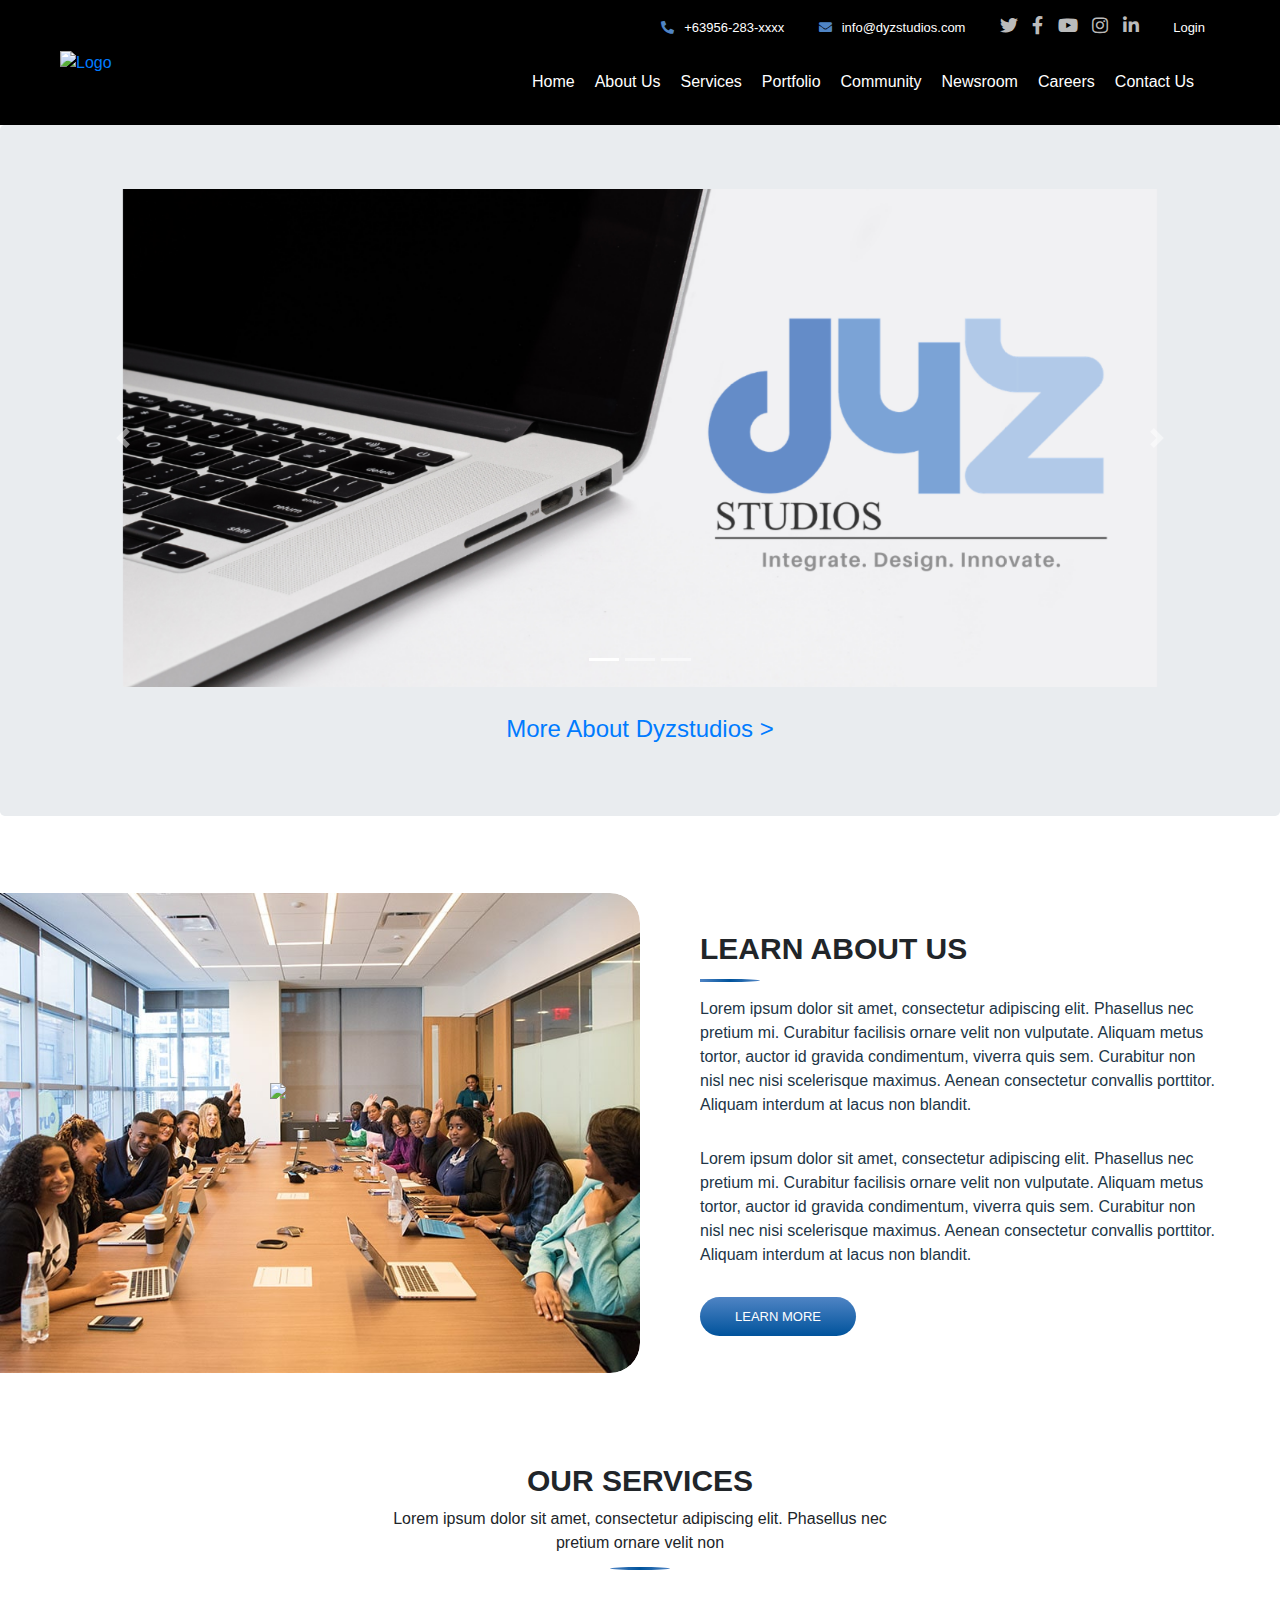
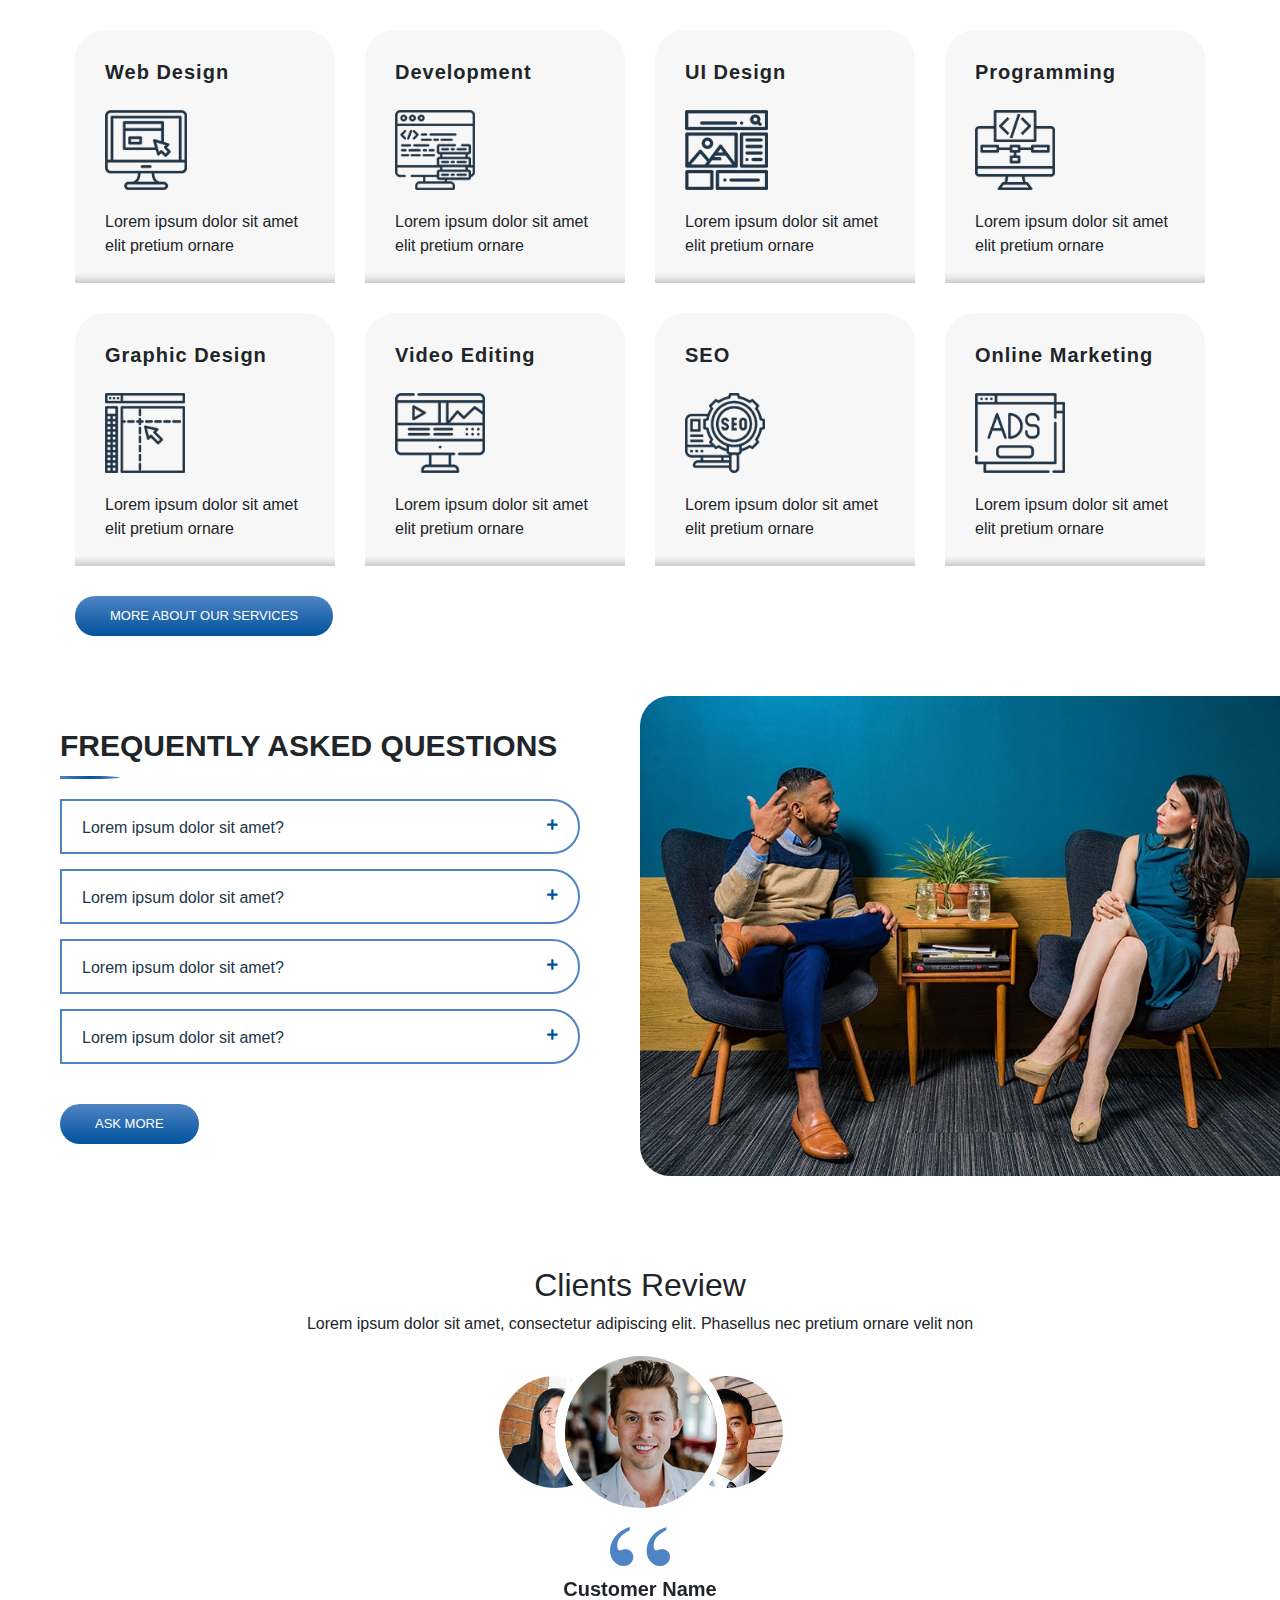
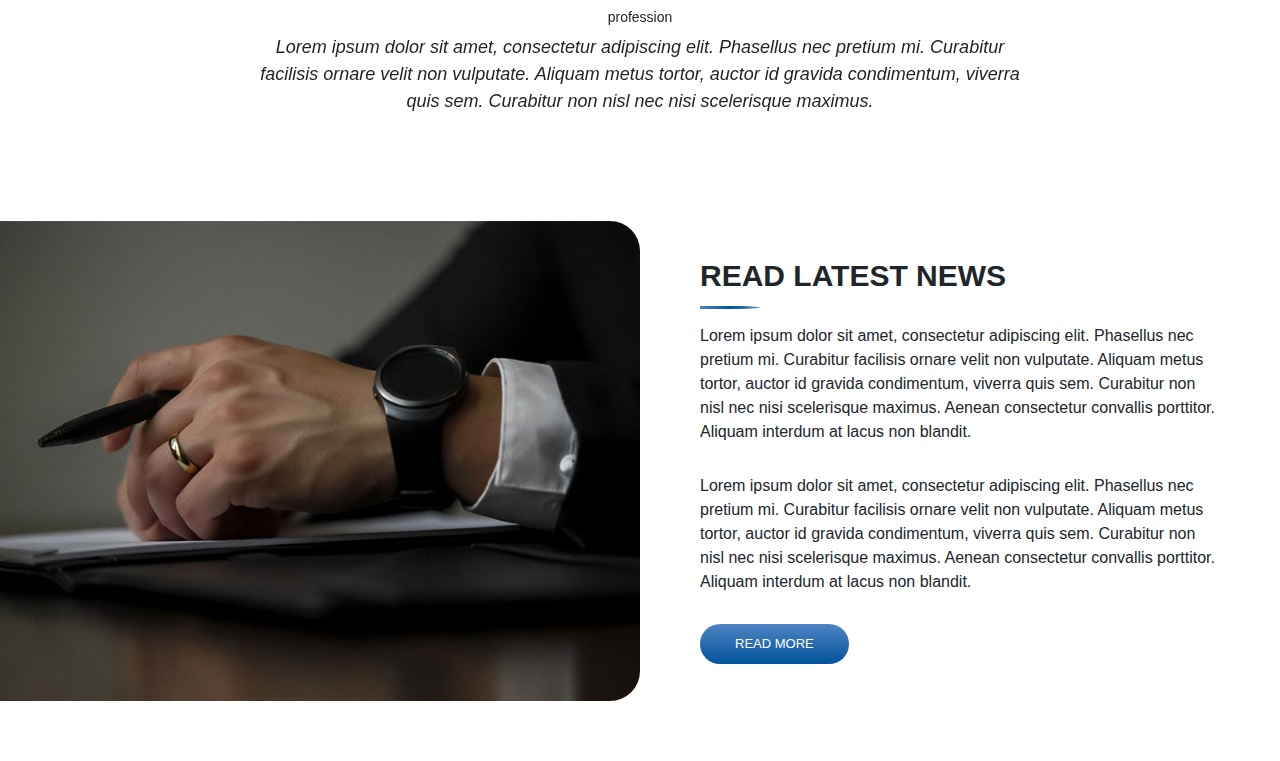
==== index.html @ a261793d "Updated" ====
<!DOCTYPE html>
<html>
<head>
	<title>Dyzstudios PH</title>
	<meta name="viewport" content="width=device-width, initial-scale=1">
	<meta charset="utf-8">

	<!--CSS Libraries-->
	<link rel="stylesheet" href="https://maxcdn.bootstrapcdn.com/bootstrap/4.5.2/css/bootstrap.min.css">
	<link href="https://stackpath.bootstrapcdn.com/bootstrap/4.4.1/css/bootstrap.min.css" rel="stylesheet">
    <link href="https://cdnjs.cloudflare.com/ajax/libs/font-awesome/5.10.0/css/all.min.css" rel="stylesheet">
	<link rel="icon" href="Logo/logo.PNG"> <!--Website icon-->
	<link href="lib/slick/slick.css" rel="stylesheet">
    <link href="libs/slick/slick-theme.css" rel="stylesheet">
    <link href="lib/lightbox/css/lightbox.min.css" rel="stylesheet">

	<!--Template sheet-->
	<link rel="stylesheet" href="styles.css">
	
</head>

<body>

<!-- Header Start -->
<div class="header">
	<div class="container-fluid">
		<div class="row align-items-center">
			<div class="col-lg-2">
				<div class="brand">
					<a href="index.html">
						<img src="Logo/logo.png" alt="Logo">
					</a>
				</div>
			</div>
			<div class="col-lg-10">
				<div class="topbar">
					<div class="topbar-col">
						<a href="tel:+63956-283-xxxx"><i class="fa fa-phone-alt"></i>+63956-283-xxxx</a>
					</div>
					<div class="topbar-col">
						<a href="mailto:info@dyzstudios.com"><i class="fa fa-envelope"></i>info@dyzstudios.com</a>
					</div>
					<div class="topbar-col">
						<div class="topbar-social">
							<a href=""><i class="fab fa-twitter"></i></a>
							<a href="https://www.facebook.com/dyzstudiosph"><i class="fab fa-facebook-f"></i></a>
							<a href=""><i class="fab fa-youtube"></i></a>
							<a href=""><i class="fab fa-instagram"></i></a>
							<a href=""><i class="fab fa-linkedin-in"></i></a>
						</div>
					</div>
					<div class="topbar-col">
						<a href="Signin.html">Login</a>
					</div>
				</div>
				<div class="navbar navbar-expand-lg bg-light navbar-light">
					<a href="#" class="navbar-brand">MENU</a>
					<button type="button" class="navbar-toggler" data-toggle="collapse" data-target="#navbarCollapse">
						<span class="navbar-toggler-icon"></span>
					</button>

					<div class="collapse navbar-collapse justify-content-between" id="navbarCollapse">
						<div class="navbar-nav ml-auto">
							<a href="index.html" class="nav-item nav-link">Home</a>
							<a href="About.html" class="nav-item nav-link">About Us</a>
							<a href="Services.html" class="nav-item nav-link">Services</a>
							<a href="Portfolio.html" class="nav-item nav-link">Portfolio</a>
							<a href="Community.html" class="nav-item nav-link">Community</a>
							<a href="Newsroom.html" class="nav-item nav-link">Newsroom</a>
							<a href="Careers.html" class="nav-item nav-link">Careers</a>

							<a href="Contact.html" class="nav-item nav-link">Contact Us</a>
						</div>
					</div>
				</div>
			</div>
		</div>
	</div>
</div>
<!-- Header End -->

<!--content-->
<div class="jumbotron text-center" >
	<div id="demo" class="carousel slide" data-ride="carousel">
		<!-- Indicators -->
		<ul class="carousel-indicators">
		  <li data-target="#demo" data-slide-to="0" class="active"></li>
		  <li data-target="#demo" data-slide-to="1"></li>
		  <li data-target="#demo" data-slide-to="2"></li>
		</ul>
		
		<!-- The slideshow -->
		<div class="carousel-inner">
		  <div class="carousel-item active">
			<img src="Images/Dyzstudios.png" alt="Integrate">
		  </div>
		  <div class="carousel-item">
			<img src="Images/Dyzstudios (1).png" alt="Design">
		  </div>
		  <div class="carousel-item">
			<img src="Images/Dyzstudios (2).png" alt="Innovate">
		  </div>
		</div>
		
		<!-- Left and right controls -->
		<a class="carousel-control-prev" href="#demo" data-slide="prev">
		  <span class="carousel-control-prev-icon"></span>
		</a>
		<a class="carousel-control-next" href="#demo" data-slide="next">
		  <span class="carousel-control-next-icon"></span>
		</a>
	</div>
  <h4><br><a href="About.html">More About Dyzstudios ></a></h4> 
</div>

<!-- About Start -->
<div class="about">	
	<div class="container-fluid">
		<div class="row align-items-center">
			<div class="col-md-6">
				<div id="video-section">
					<div class="youtube-player" data-id="AuVHftBiDVw"></div>
					
					<script>
						document.addEventListener("DOMContentLoaded",
							function() {
								var div, n,
									v = document.getElementsByClassName("youtube-player");
								for (n = 0; n < v.length; n++) {
									div = document.createElement("div");
									div.setAttribute("data-id", v[n].dataset.id);
									div.innerHTML = labnolThumb(v[n].dataset.id);
									div.onclick = labnolIframe;
									v[n].appendChild(div);
								}
							});

						function labnolThumb(id) {
							var thumb = '<img src="Images/poster.jpg">',
								play = '<div class="play"><img src="images/play.png"></div>';
							return thumb.replace("ID", id) + play;
						}

						function labnolIframe() {
							var iframe = document.createElement("iframe");
							var embed = "https://www.youtube.com/embed/ID?autoplay=1";
							iframe.setAttribute("src", embed.replace("ID", this.dataset.id));
							iframe.setAttribute("frameborder", "0");
							iframe.setAttribute("allowfullscreen", "1");
							this.parentNode.replaceChild(iframe, this);
						}
					</script>
				</div>
			</div>
			<div class="col-md-6">
				<h2 class="section-title">Learn About Us</h2>
				<p>
					Lorem ipsum dolor sit amet, consectetur adipiscing elit. Phasellus nec pretium mi. Curabitur facilisis ornare velit non vulputate. Aliquam metus tortor, auctor id gravida condimentum, viverra quis sem. Curabitur non nisl nec nisi scelerisque maximus. Aenean consectetur convallis porttitor. Aliquam interdum at lacus non blandit.
				</p>
				<p>
					Lorem ipsum dolor sit amet, consectetur adipiscing elit. Phasellus nec pretium mi. Curabitur facilisis ornare velit non vulputate. Aliquam metus tortor, auctor id gravida condimentum, viverra quis sem. Curabitur non nisl nec nisi scelerisque maximus. Aenean consectetur convallis porttitor. Aliquam interdum at lacus non blandit.
				</p>
				<a class="btn" href="About.html">Learn More</a>
			</div>
		</div>
	</div>
</div>
<!-- About End -->

<!-- Service Start -->
<div class="service">
	<div class="container-fluid">
		<div class="section-header">
			<h2>Our Services</h2>
			<p>Lorem ipsum dolor sit amet, consectetur adipiscing elit. Phasellus nec pretium ornare velit non</p>
		</div>
		<div class="row">
			<div class="col-lg-3 col-md-6">
				<div class="service-item">
					<h3>Web Design</h3>
					<img src="Images/icon-service-1.png" alt="Service">
					<p>Lorem ipsum dolor sit amet elit pretium ornare</p>
				</div>
			</div>
			<div class="col-lg-3 col-md-6">
				<div class="service-item">
					<h3>Development</h3>
					<img src="Images/icon-service-2.png" alt="Service">
					<p>Lorem ipsum dolor sit amet elit pretium ornare</p>
				</div>
			</div>
			<div class="col-lg-3 col-md-6">
				<div class="service-item">
					<h3>UI Design</h3>
					<img src="Images/icon-service-3.png" alt="Service">
					<p>Lorem ipsum dolor sit amet elit pretium ornare</p>
				</div>
			</div>
			<div class="col-lg-3 col-md-6">
				<div class="service-item">
					<h3>Programming</h3>
					<img src="Images/icon-service-4.png" alt="Service">
					<p>Lorem ipsum dolor sit amet elit pretium ornare</p>
				</div>
			</div>
			<div class="col-lg-3 col-md-6">
				<div class="service-item">
					<h3>Graphic Design</h3>
					<img src="Images/icon-service-5.png" alt="Service">
					<p>Lorem ipsum dolor sit amet elit pretium ornare</p>
				</div>
			</div>
			<div class="col-lg-3 col-md-6">
				<div class="service-item">
					<h3>Video Editing</h3>
					<img src="Images/icon-service-6.png" alt="Service">
					<p>Lorem ipsum dolor sit amet elit pretium ornare</p>
				</div>
			</div>
			<div class="col-lg-3 col-md-6">
				<div class="service-item">
					<h3>SEO</h3>
					<img src="Images/icon-service-7.png" alt="Service">
					<p>Lorem ipsum dolor sit amet elit pretium ornare</p>
				</div>
			</div>
			<div class="col-lg-3 col-md-6">
				<div class="service-item">
					<h3>Online Marketing</h3>
					<img src="Images/icon-service-8.png" alt="Service">
					<p>Lorem ipsum dolor sit amet elit pretium ornare</p>
				</div>
			</div>

			</div>
				<a class="btn" href="Services.html">More about our services</a>
			</div>
		</div>
	</div>
</div>
<!-- Service End -->


<!-- FAQs Start -->
<div class="faqs">
	<div class="container-fluid">
		<div class="row align-items-center">
			<div class="col-md-6">
				<h2 class="section-title">Frequently Asked Questions</h2>
				<div id="accordion">
					<div class="card">
						<div class="card-header">
							<a class="card-link collapsed" data-toggle="collapse" href="#collapseOne" aria-expanded="false">
								Lorem ipsum dolor sit amet?
							</a>
						</div>
						<div id="collapseOne" class="collapse" data-parent="#accordion">
							<div class="card-body">
								Lorem ipsum dolor sit amet, consectetur adipiscing elit. Phasellus nec pretium mi. Curabitur facilisis ornare velit non.
							</div>
						</div>
					</div>
					<div class="card">
						<div class="card-header">
							<a class="card-link" data-toggle="collapse" href="#collapseTwo">
								Lorem ipsum dolor sit amet?
							</a>
						</div>
						<div id="collapseTwo" class="collapse" data-parent="#accordion">
							<div class="card-body">
								Lorem ipsum dolor sit amet, consectetur adipiscing elit. Phasellus nec pretium mi. Curabitur facilisis ornare velit non.
							</div>
						</div>
					</div>
					<div class="card">
						<div class="card-header">
							<a class="card-link" data-toggle="collapse" href="#collapseThree">
								Lorem ipsum dolor sit amet?
							</a>
						</div>
						<div id="collapseThree" class="collapse" data-parent="#accordion">
							<div class="card-body">
								Lorem ipsum dolor sit amet, consectetur adipiscing elit. Phasellus nec pretium mi. Curabitur facilisis ornare velit non.
							</div>
						</div>
					</div>
					<div class="card">
						<div class="card-header">
							<a class="card-link" data-toggle="collapse" href="#collapseFour">
								Lorem ipsum dolor sit amet?
							</a>
						</div>
						<div id="collapseFour" class="collapse" data-parent="#accordion">
							<div class="card-body">
								Lorem ipsum dolor sit amet, consectetur adipiscing elit. Phasellus nec pretium mi. Curabitur facilisis ornare velit non.
							</div>
						</div>
					</div> 
				</div>
				<a class="btn" href="Contact.html">Ask more</a>
			</div>
			<div class="col-md-6">
				<img src="Images/faqs.jpg" alt="Image">
			</div>
		</div>
	</div>
</div>
<!-- FAQs End -->

<!-- Testimonial Start -->
<div class="testimonial">
	<div class="containe
		<div class="section-header">
			<h2>Clients Review</h2>
			<p>Lorem ipsum dolor sit amet, consectetur adipiscing elit. Phasellus nec pretium ornare velit non</p>
		</div>
		<div class="row">
			<div class="col-12">
				<div class="testimonial-slider-nav">
					<div class="slider-nav"><img src="Images/testimonial-1.jpg" alt="Testimonial"></div>
					<div class="slider-nav"><img src="Images/testimonial-2.jpg" alt="Testimonial"></div>
					<div class="slider-nav"><img src="Images/testimonial-3.jpg" alt="Testimonial"></div>
					<div class="slider-nav"><img src="Images/testimonial-4.jpg" alt="Testimonial"></div>
					<div class="slider-nav"><img src="Images/testimonial-1.jpg" alt="Testimonial"></div>
					<div class="slider-nav"><img src="Images/testimonial-2.jpg" alt="Testimonial"></div>
					<div class="slider-nav"><img src="Images/testimonial-3.jpg" alt="Testimonial"></div>
					<div class="slider-nav"><img src="Images/testimonial-4.jpg" alt="Testimonial"></div>
				</div>
			</div>
		</div>
		<div class="row">
			<div class="col-12">
				<div class="testimonial-slider">
					<div class="slider-item">
						<h3>Customer Name</h3>
						<h4>profession</h4>
						<p>Lorem ipsum dolor sit amet, consectetur adipiscing elit. Phasellus nec pretium mi. Curabitur facilisis ornare velit non vulputate. Aliquam metus tortor, auctor id gravida condimentum, viverra quis sem. Curabitur non nisl nec nisi scelerisque maximus.</p>
					</div>
					<div class="slider-item">
						<h3>Customer Name</h3>
						<h4>profession</h4>
						<p>Lorem ipsum dolor sit amet, consectetur adipiscing elit. Phasellus nec pretium mi. Curabitur facilisis ornare velit non vulputate. Aliquam metus tortor, auctor id gravida condimentum, viverra quis sem. Curabitur non nisl nec nisi scelerisque maximus.</p>
					</div>
					<div class="slider-item">
						<h3>Customer Name</h3>
						<h4>profession</h4>
						<p>Lorem ipsum dolor sit amet, consectetur adipiscing elit. Phasellus nec pretium mi. Curabitur facilisis ornare velit non vulputate. Aliquam metus tortor, auctor id gravida condimentum, viverra quis sem. Curabitur non nisl nec nisi scelerisque maximus.</p>
					</div>
					<div class="slider-item">
						<h3>Customer Name</h3>
						<h4>profession</h4>
						<p>Lorem ipsum dolor sit amet, consectetur adipiscing elit. Phasellus nec pretium mi. Curabitur facilisis ornare velit non vulputate. Aliquam metus tortor, auctor id gravida condimentum, viverra quis sem. Curabitur non nisl nec nisi scelerisque maximus.</p>
					</div>
					<div class="slider-item">
						<h3>Customer Name</h3>
						<h4>profession</h4>
						<p>Lorem ipsum dolor sit amet, consectetur adipiscing elit. Phasellus nec pretium mi. Curabitur facilisis ornare velit non vulputate. Aliquam metus tortor, auctor id gravida condimentum, viverra quis sem. Curabitur non nisl nec nisi scelerisque maximus.</p>
					</div>
					<div class="slider-item">
						<h3>Customer Name</h3>
						<h4>profession</h4>
						<p>Lorem ipsum dolor sit amet, consectetur adipiscing elit. Phasellus nec pretium mi. Curabitur facilisis ornare velit non vulputate. Aliquam metus tortor, auctor id gravida condimentum, viverra quis sem. Curabitur non nisl nec nisi scelerisque maximus.</p>
					</div>
					<div class="slider-item">
						<h3>Customer Name</h3>
						<h4>profession</h4>
						<p>Lorem ipsum dolor sit amet, consectetur adipiscing elit. Phasellus nec pretium mi. Curabitur facilisis ornare velit non vulputate. Aliquam metus tortor, auctor id gravida condimentum, viverra quis sem. Curabitur non nisl nec nisi scelerisque maximus.</p>
					</div>
					<div class="slider-item">
						<h3>Customer Name</h3>
						<h4>profession</h4>
						<p>Lorem ipsum dolor sit amet, consectetur adipiscing elit. Phasellus nec pretium mi. Curabitur facilisis ornare velit non vulputate. Aliquam metus tortor, auctor id gravida condimentum, viverra quis sem. Curabitur non nisl nec nisi scelerisque maximus.</p>
					</div>
				</div>
			</div>
		</div>
	</div>
</div>
<!-- Testimonial End -->

<!-- News Start -->
<div class="news">
	<div class="container-fluid">
		<div class="row align-items-center">
			<div class="col-md-6">
				<img src="Images/news.jpg" alt="Image">
			</div>
			<div class="col-md-6">	
				<h2 class="section-title">Read Latest News</h2>
				<p>
					Lorem ipsum dolor sit amet, consectetur adipiscing elit. Phasellus nec pretium mi. Curabitur facilisis ornare velit non vulputate. Aliquam metus tortor, auctor id gravida condimentum, viverra quis sem. Curabitur non nisl nec nisi scelerisque maximus. Aenean consectetur convallis porttitor. Aliquam interdum at lacus non blandit.
				</p>
				<p>
					Lorem ipsum dolor sit amet, consectetur adipiscing elit. Phasellus nec pretium mi. Curabitur facilisis ornare velit non vulputate. Aliquam metus tortor, auctor id gravida condimentum, viverra quis sem. Curabitur non nisl nec nisi scelerisque maximus. Aenean consectetur convallis porttitor. Aliquam interdum at lacus non blandit.
				</p>
				<a class="btn" href="Newsroom.html">Read More</a>
			</div>
		</div>
	</div>
</div>
<!-- News End -->

<!-- JavaScript Libraries -->
<script src="https://code.jquery.com/jquery-3.4.1.min.js"></script>
<script src="https://stackpath.bootstrapcdn.com/bootstrap/4.4.1/js/bootstrap.bundle.min.js"></script>
<script src="lib/slick/slick.min.js"></script>
<script src="lib/isotope/isotope.pkgd.min.js"></script>
<script src="lib/lightbox/js/lightbox.min.js"></script>

<!-- Template Javascript -->
<script src="js/main.js"></script>

</body>
</html>
---- styles.css ----
@import url('https://fonts.googleapis.com/css?family=Poppins:400,500,600,700&display=swap');
@import url('https://fonts.googleapis.com/css2?family=Bree+Serif&display=swap');

* {
  margin: 0;
  padding: 0;
  box-sizing: border-box;
  list-style: none;
  text-decoration: none;
  font-family: "Josefin Sans", sans-serif;
}


/*******************************/
/********** Header CSS *********/
/*******************************/

.header {
    position: relative;
    width: 100%;
    padding: 15px 0;
    background: black;
}

@media (min-width: 1200px) {
    .header .container-fluid {
        padding-left: 60px;
        padding-right: 60px;
        background: black;
    }
}

.header .brand {
    position: relative;
}

.header .brand img {
    width: 100%;
    max-width: 150px;
    height: 100%;
    max-height: 100px;
}

.header .topbar {
    position: relative;
    text-align: right;
}

.header .topbar .topbar-col {
    display: inline-block;
    padding: 0 15px;
    margin-bottom: 15px;
}

.header .topbar-col a {
    color: white;
    font-size: 13px;
}

.header .topbar-col a i {
    margin-right: 10px;
    color: #4F84C4;
}

.header .topbar-social {
    position: relative;
}

.header .topbar-social a {
    display: inline-block;
}

.header .topbar-social a i {
    margin-right: 10px;
    font-size: 18px;
    color: #bbbbbb;
}

.header .topbar-social a:last-child i {
    margin: 0;
}

.header .topbar-social a:hover i {
    color: #4F84C4;
}

.header .dropdown-menu {
    margin-top: 0;
    border: 0;
    border-radius: 0;
    background: #bbbbbb;
}

.header .dropdown-menu a.active {
    color: #4F84C4;
}

@media (min-width: 992px) {
    .header .navbar {
        background: black !important;
    }
    
    .header .navbar-brand {
        display: none;

    }
    
    .header .navbar-light a.nav-link {
        position: relative;
        padding: 8px 10px;
        color: white;
        font-size: 16px;
        z-index: 1;
    }
    
    .header .navbar-light a.nav-link:hover,
    .header .navbar-light a.nav-link.active {
        color: #4F84C4;
    }
}

@media (max-width: 992px) {
    .header .brand {
        text-align: center;
        margin-bottom: 15px;
    }
    
    .header .topbar {
        text-align: center;
        margin-bottom: 15px;
    }
    
    .header .topbar .topbar-col {
        margin: 0;
    }
    
    .header .topbar .topbar-social {
        margin-top: 5px;
    }
    
    .header .navbar {
        background: #ffffff !important;
        border: 1px solid #eeeeee;
        z-index: 1;
    }
    
    .header a.nav-link {
        padding: 5px 0;
    }
    
    .header .dropdown-menu {
        box-shadow: none;
    }
}


/*******************************/
/******* Page Header CSS *******/
/*******************************/

.page-header {
  position: relative;
  margin-bottom: 45px;
  padding: 80px 0;
  text-align: center;
  background: linear-gradient(to right, #000000, #587fff 50%);
}

.page-header h2 {
  color: #ffffff;
  font-size: 35px;
  font-weight: 700;
  text-transform: uppercase;
}

.page-header a {
  position: relative;
  padding: 0 12px;
  font-size: 16px;
  font-weight: 400;
  color: #ffffff;
}

.page-header a::after {
  position: absolute;
  content: "";
  width: 7px;
  height: 7px;
  top: 6.5px;
  right: -6px;
  border-radius: 7px;
  background: #ffffff;
}

.page-header a:last-child::after {
  display: none;
}

/*******************************/
/******* Section Header ********/
/*******************************/
.section-header {
  position: relative;
  width: 100%;
  max-width: 550px;
  text-align: center;
  margin: 0 auto;
  margin-bottom: 60px;
  padding-bottom: 15px;
}

.section-header::after {
  position: absolute;
  content: "";
  width: 60px;
  height: 3px;
  left: calc(50% - 30px);
  bottom: 0;
  background: linear-gradient(to left, #4F84C4, #00539C, #4F84C4);
  border-radius: 100%;
}

.section-header h2 {
  font-size: 30px;
  font-weight: 700;
  text-transform: uppercase;
}

.section-header p {
  margin: 0;
  font-size: 16px;
  font-weight: 400;
  line-height: 24px;
}

/*******************************/
/********** About CSS **********/
/*******************************/
.about {
  position: relative;
  width: 100%;
  padding: 45px 0;
}

@media (min-width: 768px) {
  .about .container-fluid {
      padding: 0;
  }
  
  .about .row {
      margin: 0;
  }
  
  .about .col-md-6:first-child {
      padding: 0;
  }
  
  .about .col-md-6:last-child {
      padding: 0 60px;
  }
}

.about h2.section-title {
  position: relative;
  font-size: 30px;
  font-weight: 700;
  text-transform: uppercase;
  margin-bottom: 15px;
  padding-bottom: 15px;
}

.about h2.section-title::after {
  position: absolute;
  content: "";
  width: 60px;
  height: 3px;
  bottom: 0;
  left: 0;
  background: linear-gradient(to left, #4F84C4, #00539C, #4F84C4);
  border-radius: 0 100% 100% 0;
}

.about p {
  color: #213546;
  font-size: 16px;
  margin-bottom: 30px;
}

.about a.btn {
  padding: 10px 35px;
  font-size: 13px;
  font-weight: 500;
  text-transform: uppercase;
  color: #ffffff;
  border: none;
  border-radius: 50px;
  background: linear-gradient(#4F84C4, #00539C);
  transition: .5s;
}

.about a.btn:hover {
  background: linear-gradient(#00539C, #4F84C4);
}

.about img {
  max-width: 100%;
  border-radius: 0 30px 30px 0;
}

@media(max-width: 767.98px) {
  .about img {
      margin-bottom: 30px;
      border-radius: 30px 30px 0 0;
  }
}

.jumbotron .carousel-inner img{
height: 85%;
width: 85%;
}


/*******************************/
/********** Story CSS **********/
/*******************************/
.story {
  position: relative;
  width: 100%;
  padding: 45px 0 15px 0;
}

@media(min-width: 768px) {
  .story {
      padding: 45px 60px 15px 60px;
  }
}

.story .story-container {
  position: relative;
  width: 100%;
}

.story .story-end,
.story .story-start,
.story .story-year {
  position: relative;
  width: 100%;
  text-align: center;
  z-index: 1;
}

/********circles**********/
.story .story-end p,
.story .story-start p,
.story .story-year p {
  display: inline-block;
  width: 80px;
  height: 80px;
  margin: 0;
  padding: 30px 0;
  text-align: center;
  background: linear-gradient(#4F84C4, #00539C);
  border-radius: 100px;
  box-shadow: 0 0 5px rgba(0, 0, 0, .4);
  color: #ffffff;
  font-size: 14px;
  text-transform: uppercase;
}

.story .story-year {
  margin: 30px 0;
}

.story .story-continue {
  position: relative;
  width: 100%;
  padding: 60px 0;
}


/******Straight Line*******/
.story .story-continue::after {
  position: absolute;
  content: "";
  width: 1px;
  height: 100%;
  top: 0;
  left: 50%;
  margin-left: -1px;
  background: #4F84C4;
}


/**Jan 14 2021**/
.story .row.story-left,
.story .row.story-right .story-date {
  text-align: right;
}

/**Jan 04 2021**/
.story .row.story-right,
.story .row.story-left .story-date {
  text-align: left;
}

/**date format**/
.story .story-date {
  font-size: 14px;
  font-weight: 600;
  margin: 41px 0 0 0;
}


.story .story-date::after {
  content: '';
  display: block;
  position: absolute;
  width: 14px;
  height: 14px;
  top: 45px;
  background: linear-gradient(#4F84C4, #00539C);
  box-shadow: 0 0 5px rgba(0, 0, 0, .4);
  border-radius: 15px;
  z-index: 1;
}

.story .row.story-left .story-date::after {
  left: -7px;
}

.story .row.story-right .story-date::after {
  right: -7px;
}

.story .story-box,
.story .story-launch {
  position: relative;
  display: inline-block;
  margin: 15px;
  padding: 20px;
  border: 1px solid #dddddd;
  border-radius: 6px;
  background: #ffffff;
}

.story .story-launch {
  width: 100%;
  margin: 15px 0;
  padding: 0;
  border: none;
  text-align: center;
  background: transparent;
}

.story .story-box::after,
.story .story-box::before {
  content: '';
  display: block;
  position: absolute;
  width: 0;
  height: 0;
  border-style: solid;
}

.story .row.story-left .story-box::after,
.story .row.story-left .story-box::before {
  left: 100%;
}

.story .row.story-right .story-box::after,
.story .row.story-right .story-box::before {
  right: 100%;
}

.story .story-launch .story-box::after,
.story .story-launch .story-box::before {
  left: 50%;
  margin-left: -10px;
}

.story .story-box::after {
  top: 26px;
  border-color: transparent transparent transparent #ffffff;
  border-width: 10px;
}

.story .story-box::before {
  top: 25px;
  border-color: transparent transparent transparent #dddddd;
  border-width: 11px;
}

.story .row.story-right .story-box::after {
  border-color: transparent #ffffff transparent transparent;
}

.story .row.story-right .story-box::before {
  border-color: transparent #dddddd transparent transparent;
}

.story .story-launch .story-box::after {
  top: -20px;
  border-color: transparent transparent #dddddd transparent;
}

.story .story-launch .story-box::before {
  top: -19px;
  border-color: transparent transparent #ffffff transparent;
  border-width: 10px;
  z-index: 1;
}

.story .story-box .story-icon {
  position: relative;
  width: 40px;
  height: auto;
  float: left;
}

.story .story-icon i {
  font-size: 25px;
  color: #4F84C4;
}

.story .story-icon img {
  width: 25px;
}

.story .story-box .story-text {
  position: relative;
  width: calc(100% - 40px);
  float: left;
}

.story .story-launch .story-text {
  width: 100%;
}

.story .story-text h3 {
  font-size: 16px;
  font-weight: 600;
  margin-bottom: 3px;
}

.story .story-text p {
  font-size: 14px;
  font-weight: 400;
  margin-bottom: 0;
}

@media (max-width: 768px) {
  .story .story-continue::after {
      left: 40px;
  }
  
  .story .story-end,
  .story .story-start,
  .story .story-year,
  .story .row.story-left,
  .story .row.story-right .story-date,
  .story .row.story-right,
  .story .row.story-left .story-date,
  .story .story-launch {
      text-align: left;
  }
  
  .story .row.story-left .story-date::after,
  .story .row.story-right .story-date::after {
      left: 47px;
  }
  
  .story .story-box,
  .story .row.story-right .story-date,
  .story .row.story-left .story-date {
      margin-left: 55px;
  }
  
  .story .story-launch .story-box {
      margin-left: 0;
  }
  
  .story .row.story-left .story-box::after {
      left: -20px;
      border-color: transparent #ffffff transparent transparent;
  }

  .story .row.story-left .story-box::before {
      left: -22px;
      border-color: transparent #dddddd transparent transparent;
  }
  
  .story .story-launch .story-box::after,
  .story .story-launch .story-box::before {
      left: 30px;
      margin-left: 0;
  }
}

/*******************************/
/*********** Team CSS **********/
/*******************************/
.team {
  position: relative;
  width: 100%;
  padding: 45px 0 60px 0;
}

@media (min-width: 768px) {
  .team {
      padding: 45px 60px 60px 60px;
  }
}

.team .team-item {
  position: relative;
  width: 100%;
  margin-bottom: 30px;
  padding: 30px;
  background: rgba(0, 0, 0, .05);
  border-radius: 300px 300px 5px 5px;
}

.team .team-img {
  position: relative;
  width: 100%;
  overflow: hidden;
}

.team .team-img img {
  width: 100%;
  border-radius: 300px;
}

.team .team-text {
  position: relative;
  width: 100%;
  text-align: center;
  margin-top: 30px;
}

.team .team-text h3 {
  margin: 0;
  font-size: 16px;
  font-weight: 600;
}

.team .team-text p {
  font-size: 14px;
  font-weight: 400;
  margin: 0;
}

.team .team-social {
  position: absolute;
  width: 100%;
  height: 100%;
  top: 0;
  left: 0;
  padding: 30px 20px;
  display: flex;
  align-items: flex-end;
  justify-content: center;
  background: rgba(79, 132, 196, .92);
  border-radius: 300px 300px 5px 5px;
  opacity: 0;
  transition: .5s;
}

.team .team-item:hover .team-social {
  opacity: 1;
}

.team .team-social a {
  color: #ffffff;
  font-size: 22px;
  padding: 0 10px;
}

/*******************************/
/********* Service CSS *********/
/*******************************/
.service {
  position: relative;
  width: 100%;
  padding: 45px 0 15px 0;
}

@media (min-width: 768px) {
  .service {
      padding: 45px 60px 15px 60px;
  }
}

.service .service-item {
  position: relative;
  width: 100%;
  padding: 25px 30px;
  background: linear-gradient(to bottom, rgba(0, 0, 0, .03) 96%, rgba(0, 0, 0, .1), rgba(0, 0, 0, .2));
  border-radius: 30px 30px 0 0;
  margin-bottom: 30px;
}

.service .service-item:hover {
  background: linear-gradient(to bottom, rgba(0, 0, 0, .03) 96%, rgba(0, 0, 0, .2), rgba(0, 0, 0, .4));
}

.service .service-item h3 {
  font-size: 20px;
  font-weight: 700;
  line-height: 35px;
  letter-spacing: 1px;
  margin-bottom: 20px;
}

.service .service-item img {
  height: 80px;
}

.service .service-item p {
  position: relative;
  margin: 20px 0 0 0;
  font-size: 16px;
}

.service .video-player {
  position: relative;
  padding-bottom: 41.7%;
  height: 0;
  overflow: hidden;
  max-width: 100%;
  background: #ffffff;
  margin: 30px 0 0 0;
  border-radius: 8px;
}

.service .video-player video {
  position: absolute;
  top: 0;
  left: 0;
  width: 100%;
  height: 100%;
  z-index: 100;
  background: #000000;
  z-index: -1;
}

.service .video-player img {
  position: absolute;
  display: block;
  left: 0;
  right: 0;
  top: 0;
  bottom: 0;
  margin: auto;
  width: 100%;
  border: none;
  height: auto;
  border-radius: 8px;
  filter: opacity(75%);
  -webkit-filter: opacity(75%);
  -webkit-transition: .4s all;
  -moz-transition: .4s all;
  transition: .4s all;
  z-index: 1;
}

.service .video-player:hover img {
  filter: opacity(100%);
  -webkit-filter: opacity(100%);
}

.service .video-player .play {
  height: 100px;
  width: 100px;
  left: 50%;
  top: 50%;
  margin-left: -50px;
  margin-top: -50px;
  position: absolute;
  background: url("../Images/play.png") no-repeat;
  cursor: pointer;
  z-index: 2;
}

.service .video-player .play:hover {
  background: url("../Images/play-hover.png") no-repeat;
}

@media (max-width: 575.98px) {   
  .service .video-player .play {
      height: 60px;
      width: 60px;
      left: 50%;
      top: 50%;
      margin-left: -30px;
      margin-top: -30px;
      background: url("../Images/play-60.png") no-repeat;
  }
  
  .service .video-player .play:hover {
      background: url("../Images/play-hover-60.png") no-repeat;
  }
}


/*******************************/
/******* Service Row CSS *******/
/*******************************/
.service-row {
  position: relative;
  width: 100%;
  padding: 45px 0;
}

.service-row .service-row-img {
  position: relative;
  width: 100%;
  padding: 0 30px;
  overflow: hidden;
}

.service-row .service-row-img img {
  max-width: 100%;
}

@media(max-width: 767.98px) {
  .service-row .service-row-img {
      margin-bottom: 30px;
  }
}

.service-row .service-row-text {
  position: relative;
  width: 100%;
  padding: 0 30px;
}

.service-row h2.section-title {
  position: relative;
  font-size: 30px;
  font-weight: 700;
  text-transform: uppercase;
  margin-bottom: 15px;
  padding-bottom: 15px;
}

.service-row h2.section-title::after {
  position: absolute;
  content: "";
  width: 60px;
  height: 3px;
  bottom: 0;
  left: 0;
  background: linear-gradient(to left, #4F84C4, #00539C, #4F84C4);
  border-radius: 0 100% 100% 0; 
}

.service-row p {
  font-size: 16px;
}

.service-row a.btn {
  margin-top: 15px;
  padding: 10px 35px;
  font-size: 13px;
  font-weight: 500;
  text-transform: uppercase;
  color: #ffffff;
  border: none;
  border-radius: 50px;
  background: linear-gradient(#4F84C4, #00539C);
  transition: .5s;
}

.service-row a.btn:hover {
  background: linear-gradient(#00539C, #4F84C4);
}

.service-row .service-row-col .col-sm-6 {
  display: flex;
  align-items: center;
  margin-top: 10px;
  margin-bottom: 15px;
}

.service-row .service-row-col-icon {
  width: 40px;
  height: 40px;
  margin-right: 15px;
  padding: 8px 0;
  text-align: center;
  color: #ffffff;
  background: #4F84C4;
}

.service-row .service-row-col-text {
  width: calc(100% - 55px);
}

.service-row .service-row-col-text h3 {
  font-size: 13px;
  font-weight: 400;
  margin-bottom: 3px;
}

.service-row .service-row-col-text p {
  margin: 0;
  font-size: 10px;
  font-weight: 400;
}

.service a.btn {
  padding: 10px 35px;
  font-size: 13px;
  font-weight: 500;
  text-transform: uppercase;
  color: #ffffff;
  border: none;
  border-radius: 50px;
  background: linear-gradient(#4F84C4, #00539C);
  transition: .5s;
}

.service a.btn:hover {
  background: linear-gradient(#00539C, #4F84C4);
}

@media (max-width: 768px) {
  .service-row .service-row-img,
  .service-row .service-row-text {
      padding: 0;
  }
}
/*******************************/
/********** About CSS **********/
/*******************************/
.about {
  position: relative;
  width: 100%;
  padding: 45px 0;
}

@media (min-width: 768px) {
  .about .container-fluid {
      padding: 0;
  }
  
  .about .row {
      margin: 0;
  }
  
  .about .col-md-6:first-child {
      padding: 0;
  }
  
  .about .col-md-6:last-child {
      padding: 0 60px;
  }
}

.about h2.section-title {
  position: relative;
  font-size: 30px;
  font-weight: 700;
  text-transform: uppercase;
  margin-bottom: 15px;
  padding-bottom: 15px;
}

.about h2.section-title::after {
  position: absolute;
  content: "";
  width: 60px;
  height: 3px;
  bottom: 0;
  left: 0;
  background: linear-gradient(to left, #4F84C4, #00539C, #4F84C4);
  border-radius: 0 100% 100% 0;
}

.about p {
  color: #213546;
  font-size: 16px;
  margin-bottom: 30px;
}

.about a.btn {
  padding: 10px 35px;
  font-size: 13px;
  font-weight: 500;
  text-transform: uppercase;
  color: #ffffff;
  border: none;
  border-radius: 50px;
  background: linear-gradient(#4F84C4, #00539C);
  transition: .5s;
}

.about a.btn:hover {
  background: linear-gradient(#00539C, #4F84C4);
}

.about img {
  max-width: 100%;
  border-radius: 0 30px 30px 0;
}

@media(max-width: 767.98px) {
  .about img {
      margin-bottom: 30px;
      border-radius: 30px 30px 0 0;
  }
}

.about .youtube-player {
  position: relative;
  padding-bottom: 75%;
  height: 0;
  overflow: hidden;
  max-width: 100%;
  background: #ffffff;
  margin: 0;
  border-radius: 0 30px 30px 0;
}

@media (max-width: 991.98px) {
  .about .youtube-player {
      padding-bottom: 50%;
  }
}

@media (max-width: 767.98px) {
  .about .youtube-player {
      padding-bottom: 56.23%;
      margin-bottom: 30px;
      border-radius: 30px 30px 0 0;
  }
}

.about .youtube-player iframe {
  position: absolute;
  top: 0;
  left: 0;
  width: 100%;
  height: 100%;
  z-index: 100;
  background: transparent;
}

.about .youtube-player img {
  bottom: 0;
  display: block;
  left: 0;
  margin: auto;
  max-width: 100%;
  width: 100%;
  position: absolute;
  right: 0;
  top: 0;
  border: none;
  height: auto;
  cursor: pointer;
  /*-webkit-filter: brightness(100%);*/
  -webkit-transition: .4s all;
  -moz-transition: .4s all;
  transition: .4s all;
}

/*
.about .youtube-player img:hover {
  -webkit-filter: brightness(90%);
}
*/

.about .youtube-player .play {
  height: 100px;
  width: 100px;
  left: 50%;
  top: 50%;
  margin-left: -50px;
  margin-top: -50px;
  position: absolute;
  cursor: pointer;
}

.about .youtube-player .play:hover {
  background: url("../Images/play-hover.png") no-repeat;
}

@media (max-width: 575.98px) {   
  .about .youtube-player .play {
      height: 60px;
      width: 60px;
      left: 50%;
      top: 50%;
      margin-left: -30px;
      margin-top: -30px;
      background: url("../Images/play-60.png") no-repeat;
  }
  
  .about .youtube-player .play:hover {
      background: url("../Images/play-hover-60.png") no-repeat;
  }
}


/*******************************/
/*********** FAQs CSS **********/
/*******************************/
.faqs {
  position: relative;
  width: 100%;
  padding: 45px 0;
}

@media (min-width: 768px) {
  .faqs .container-fluid {
      padding: 0;
  }
  
  .faqs .row {
      margin: 0;
  }
  
  .faqs .col-md-6:first-child {
      padding: 0 60px;
  }
  
  .faqs .col-md-6:last-child {
      padding: 0;
  }
}

.faqs h2.section-title {
  position: relative;
  font-size: 30px;
  font-weight: 700;
  text-transform: uppercase;
  margin-bottom: 20px;
  padding-bottom: 15px;
}

.faqs h2.section-title::after {
  position: absolute;
  content: "";
  width: 60px;
  height: 3px;
  bottom: 0;
  left: 0;
  background: linear-gradient(to left, #4F84C4, #00539C, #4F84C4);
  border-radius: 0 100% 100% 0;
}

.faqs .card {
  margin-bottom: 15px;
  border: none;
  border-radius: 0;
}

.faqs .card:last-child {
  margin-bottom: 0;
}

.faqs .card-header {
  padding: 0;
  border: none;
  background: #ffffff;
}

.faqs .card-header a {
  display: block;
  width: 100%;
  padding: 15px 20px 12px 20px;
  color: #213546;
  font-size: 16px;
  font-weight: 400;
  background: #ffffff;
  border: 2px solid #4F84C4;
  border-radius: 0 30px 30px 0;
}

.faqs .card-header [data-toggle="collapse"]:after {
  font-family: 'font Awesome 5 Free';
  content: "\f067";
  float: right;
  color: #00539C;
  font-size: 12px;
  font-weight: 900;
  transition: .3s;
}

.faqs .card-header [data-toggle="collapse"][aria-expanded="true"]:after {
  font-family: 'font Awesome 5 Free';
  content: "\f068";
  float: right;
  color: #00539C;
  font-size: 12px;
  font-weight: 900;
  transition: .3s;
}

.faqs .card-body {
  padding: 15px 0;
  font-size: 16px;
  font-weight: 400;
  border: none;
  background: #ffffff;
}

.faqs a.btn {
  margin-top: 40px;
  padding: 10px 35px;
  font-size: 13px;
  font-weight: 500;
  text-transform: uppercase;
  color: #ffffff;
  border: none;
  border-radius: 50px;
  background: linear-gradient(#4F84C4, #00539C);
  transition: .5s;
}

.faqs a.btn:hover {
  background: linear-gradient(#00539C, #4F84C4);
}

.faqs img {
  max-width: 100%;
  border-radius: 30px 0 0 30px;

}

@media (max-width: 767.98px) {
  .faqs img {
      margin-top: 30px;
      border-radius: 0 0 30px 30px;
  }
}

/*******************************/
/******* Testimonial CSS *******/
/*******************************/
.testimonial {
  position: relative;
  width: 100%;
  padding: 45px 0;
  text-align: center;
}

.testimonial .container {
  max-width: 960px;
}

.about-page .testimonial {
  padding-bottom: 90px;
}

.testimonial .testimonial-slider-nav {
  position: relative;
  width: 300px;
  margin: 0 auto;
}

.testimonial .testimonial-slider-nav .slick-slide {
  position: relative;
  opacity: 0;
  transition: .5s;
}

.testimonial .testimonial-slider-nav .slick-active {
  opacity: 1;
  transform: scale(1.3);
}

.testimonial .testimonial-slider-nav .slick-center {
  transform: scale(2);
  z-index: 1;
}

.testimonial .testimonial-slider-nav .slick-slide img {
  position: relative;
  display: block;
  margin-top: 37px;
  width: 100%;
  height: auto;
  border-radius: 100px;
}

.testimonial .testimonial-slider-nav .slick-center img {
  border: 5px solid #ffffff;
}

.testimonial .testimonial-slider {
  position: relative;
  margin-top: 15px;
  padding-top: 50px;
}

.testimonial .testimonial-slider::before {
  position: absolute;
  content: "";
  width: 60px;
  height: 50px;
  top: 0;
  left: calc(50% - 30px);
  background: url(Images/quote.png) top center no-repeat;
}

.testimonial .testimonial-slider h3 {
  font-size: 20px;
  font-weight: 700;
}

.testimonial .testimonial-slider h4 {
  font-size: 14px;
}

.testimonial .testimonial-slider p {
  font-size: 18px;
  font-style: italic;
  margin-top: 0%;
  margin-left: 20%;
  margin-right: 20%;
  }

/*******************************/
/*********** News CSS **********/
/*******************************/
.news {
  position: relative;
  width: 100%;
  padding: 45px 0 60px 0;
}

@media (min-width: 768px) {
  .news .container-fluid {
      padding: 0;
  }
  
  .news .row {
      margin: 0;
  }
  
  .news .col-md-6:first-child {
      padding: 0;
  }
  
  .news .col-md-6:last-child {
      padding: 0 60px;
  }
}

.news h2.section-title {
  position: relative;
  font-size: 30px;
  font-weight: 700;
  text-transform: uppercase;
  margin-bottom: 15px;
  padding-bottom: 15px;
}

.news h2.section-title::after {
  position: absolute;
  content: "";
  width: 60px;
  height: 3px;
  bottom: 0;
  left: 0;
  background: linear-gradient(to left, #4F84C4, #00539C, #4F84C4);
  border-radius: 0 100% 100% 0; 
}

.news p {
  font-size: 16px;
  margin-bottom: 30px;
}

.news a.btn {
  padding: 10px 35px;
  font-size: 13px;
  font-weight: 500;
  text-transform: uppercase;
  color: #ffffff;
  border: none;
  border-radius: 50px;
  background: linear-gradient(#4F84C4, #00539C);
  transition: .5s;
}

.news a.btn:hover {
  background: linear-gradient(#00539C, #4F84C4);
}

.news img {
  max-width: 100%;
  border-radius: 0 30px 30px 0;
}

@media (max-width: 767.98px) {
  .news img {
      margin-bottom: 30px;
      border-radius: 30px 30px 0 0;
  }
}

/*****************/
/****Portfolio****/
/*****************/


.portfolio {
  position: relative;
  padding: 45px 0 60px 0;
  background: #ffffff;
}

.portfolio .section-header {
position: relative;
padding: 45px 0 60px 0;
text-align: center;

}

.portfolio #portfolio-flters {
  padding: 0;
  margin: -15px 0 25px 0;
  list-style: none;
  font-size: 0;
  text-align: center;
}

.portfolio #portfolio-flters li,
.portfolio .load-more .btn {
  cursor: pointer;
  display: inline-block;
  margin: 5px;
  padding: 10px 25px;
  color: #ffffff;
  font-size: 14px;
  text-transform: uppercase;
  border-radius: 30px;
  background: #587fff;
  border: 1px solid gray;
  transition: .5s;
}


.portfolio #portfolio-flters li:hover,
.portfolio #portfolio-flters li.filter-active {
  background: #ffffff;
  color: #213546;
}

.portfolio .portfolio-item {
  position: relative;
  height: 280px;
  margin-bottom: 30px;
  border-radius: 8px;
  overflow: hidden;
}

.portfolio .portfolio-item figure {
  background: #ffffff;
  overflow: hidden;
  height: 280px;
  position: relative;
  border-radius: 30px 30px 0 0;
  margin: 0; 
}

.portfolio .portfolio-item figure img {
  width: 100%; 
  height: 100%; 
  object-fit: cover;
  border-radius: 8px;
}

.portfolio .portfolio-item figure:hover img {
  opacity: 0.3;
  transition: 0.3s;
}

.portfolio .portfolio-item figure .link-preview,
.portfolio .portfolio-item figure .link-details {
  position: absolute;
  display: inline-block;
  opacity: 0;
  line-height: 1;
  text-align: center;
  width: 45px;
  height: 35px;
  border-radius: 6px;
  background: black;
  transition: 0.5s;
}

.portfolio .portfolio-item figure .link-preview i,
.portfolio .portfolio-item figure .link-details i {
  color: #ffffff;
  padding-top: 9px;
  font-size: 16px;
}

.portfolio .portfolio-item figure .link-preview:hover,
.portfolio .portfolio-item figure .link-details:hover {
  background: black;
}

.portfolio .portfolio-item figure .link-preview:hover i,
.portfolio .portfolio-item figure .link-details:hover i {
  color: #ffffff;
}

.portfolio .portfolio-item figure .link-preview {
  top: 50%;
  left: calc(50% - 61px);
}

.portfolio .portfolio-item figure .link-details {
  top: 50%;
  right: calc(50% - 61px);
}

.portfolio .portfolio-item figure:hover .link-preview {
  opacity: 1;
  top: calc(50% - 50px);
}

.portfolio .portfolio-item figure:hover .link-details {
  opacity: 1;
  top: calc(50% - 50px);
}

.portfolio .portfolio-item figure .portfolio-title {
  position: absolute;
  margin: 0;
  width: 100%;
  left: 0;
  right: 0;
  bottom: 0;
  padding: 20px;
  text-align: center;
  color: #ffffff;
  font-size: 14px;
  font-weight: 500;
  text-transform: uppercase;
  background: black;
  border-radius: 0;
}

.portfolio .portfolio-item figure .portfolio-title:hover {
  text-decoration: none;
}

/*******************************/
/********* Contact CSS *********/
/*******************************/
.contact {
  position: relative;
  width: 100%;
  padding: 45px 0;
}

.contact h2.section-title {
  position: relative;
  font-size: 30px;
  font-weight: 700;
  text-transform: uppercase;
  margin-bottom: 45px;
  padding-bottom: 15px;
}

.contact h2.section-title::after {
  position: absolute;
  content: "";
  width: 60px;
  height: 3px;
  bottom: 0;
  left: 0;
  background: linear-gradient(to left, #4F84C4, #00539C, #4F84C4);
  border-radius: 0 100% 100% 0;
}

.contact .contact-info {
  position: relative;
  width: 100%;
  margin-bottom: 45px;
}

.contact .contact-info iframe {
  width: 100%;
  height: 300px;
  margin-bottom: 30px;
  border-radius: 10px;
}

.contact .contact-info h3 {
  color: #3f4b5a;
  font-size: 18px;
  font-weight: 600;
  margin-bottom: 20px;
}

.contact .contact-info h3 span {
  font-weight: 400;
  padding-left: 5px;
}

.contact .contact-info p {
  color: #3f4b5a;
  font-size: 16px;
  font-weight: 400;
  margin-bottom: 20px;
}

.contact .editor-info {
  position: relative;
  width: 100%;
  margin-bottom: 45px;
}

@media (min-width: 992px) {
  .contact .editor-info {
      padding-left: 30px;
  }
}

.contact .editor-item {
  display: flex;
  align-items: center;
  margin-bottom: 30px;
  padding-bottom: 30px;
  border-bottom: 1px solid #dddddd;
}

.contact .editor-item:last-child {
  margin: 0;
  padding: 0;
  border: none;
}

.contact .editor-img {
  width: 120px;
  height: 120px;
  margin-right: 20px;
}

.contact .editor-img img {
  width: 100%;
  height: auto;
  object-fit: cover;
  border-radius: 10px;
}

.contact .editor-text {
  width: auto;
}

.contact .editor-text h3 {
  font-size: 18px;
  font-weight: 600;
  text-transform: uppercase;
}

.contact .editor-text a {
  font-size: 16px;
  font-weight: 500;
  text-transform: uppercase;
  letter-spacing: 1px;
  margin: 0;
}


/************************/
/****Site Maintenance****/
/************************/

.center {
  display: block;
  margin-left: auto;
  margin-right: auto;
  width: 100%;
  height: 100%;
}

/*
*{
    margin: 0;
    padding: 0;
    color: #d9d9d9;
    box-sizing: border-box;
    font-family: 'Poppins', sans-serif;
}
*/

/************************/
/****Footer****/
/************************/
.content1{
    position: relative;
    margin: 130px auto;
    text-align: center;
    padding: 0 20px;
  }
  .content1 .text{
    font-size: 2.5rem;
    font-weight: 600;
    color: #202020;
  }
  .content1 .p{
    font-size: 2.1875rem;
    font-weight: 600;
    color: #202020;
  }
  footer{
    position: relative;
    bottom: 0px;
    width: 100%;
    background: #111;
  }
  .main-content{
    display: flex;
  }
  .main-content .box{
    flex-basis: 50%;
    padding: 10px 20px;
    color: white
  }
  .box h2{
    font-size: 1.125rem;
    font-weight: 600;
    text-transform: uppercase;
  }
  .box .content{
    margin: 20px 0 0 0;
    position: relative;
    color: gray;
  }
  .box .content:before{
    position: absolute;
    content: '';
    top: -10px;
    height: 2px;
    width: 100%;
    background: #1a1a1a;
  }
  .box .content:after{
    position: absolute;
    content: '';
    height: 2px;
    width: 15%;
    background: #f12020;
    top: -10px;
  }
  .left .content p{
    text-align: justify;
    color: white;
  }
  .left .content .social{
    margin: 20px 0 0 0;
  }
  .left .content .social a{
    padding: 0 2px;
  }
  .left .content .social a span{
    height: 40px;
    width: 40px;
    background: #1a1a1a;
    line-height: 40px;
    text-align: center;
    font-size: 18px;
    border-radius: 5px;
    transition: 0.3s;
    color: white;
  }
  .left .content .social a span:hover{
    background: #f12020;
  }
  .center .content .fas{
    font-size: 1.4375rem;
    font-weight: 500;
    background:white;
    height: 45px;
    width: 45px;
    line-height: 45px;
    text-align: center;
    border-radius: 50%;
    transition: 0.3s;
    cursor: pointer;
  }
  .center .content .fas:hover{
    background: #f1d220;
  }
  .center .content .text{
    font-size: 1.0625rem;
    font-weight: 500;
    padding-left: 10px;
    
  }
  .center .content .phone{
    margin: 15px 0;
  }
  .right form .text{
    font-size: 1.0625rem;
    margin-bottom: 2px;
    color: #656565;
  }
  .right form .msg{
    margin-top: 10px;
  }
  .right form input, .right form textarea{
    width: 100%;
    font-size: 1.0625rem;
    background: #151515;
    padding-left: 10px;
    border: 1px solid #222222;
  }
  .right form input:focus,
  .right form textarea:focus{
    outline-color: #3498db;
  }
  .right form input{
    height: 35px;
    color: white;
  }
  .right form .btn{
    margin-top: 10px;
  }
  .right form .btn button{
    height: 40px;
    width: 400%;
    border: none;
    outline: none;
    background: #f12020;
    font-size: 1.0625rem;
    font-weight: 500;
    cursor: pointer;
    transition: .3s;
    padding: center;
  }
  .right form .btn button:hover{
    background:white;
  }
  .bottom center{
    padding: 5px;
    font-size: 0.9375rem;
    background: #151515;
  }
  .bottom center span{
    color:gray;
  }
  .bottom center a{
    color: #f12020;
    text-decoration: none;
  }
  .bottom center a:hover{
    text-decoration: underline;
  }
  @media screen and (max-width: 900px) {
    footer{
      position: relative;
      bottom: 0px;
    }
    .main-content{
      flex-wrap: wrap;
      flex-direction: column;
    }
    .main-content .box{
      margin: 5px 0;
    }
  }
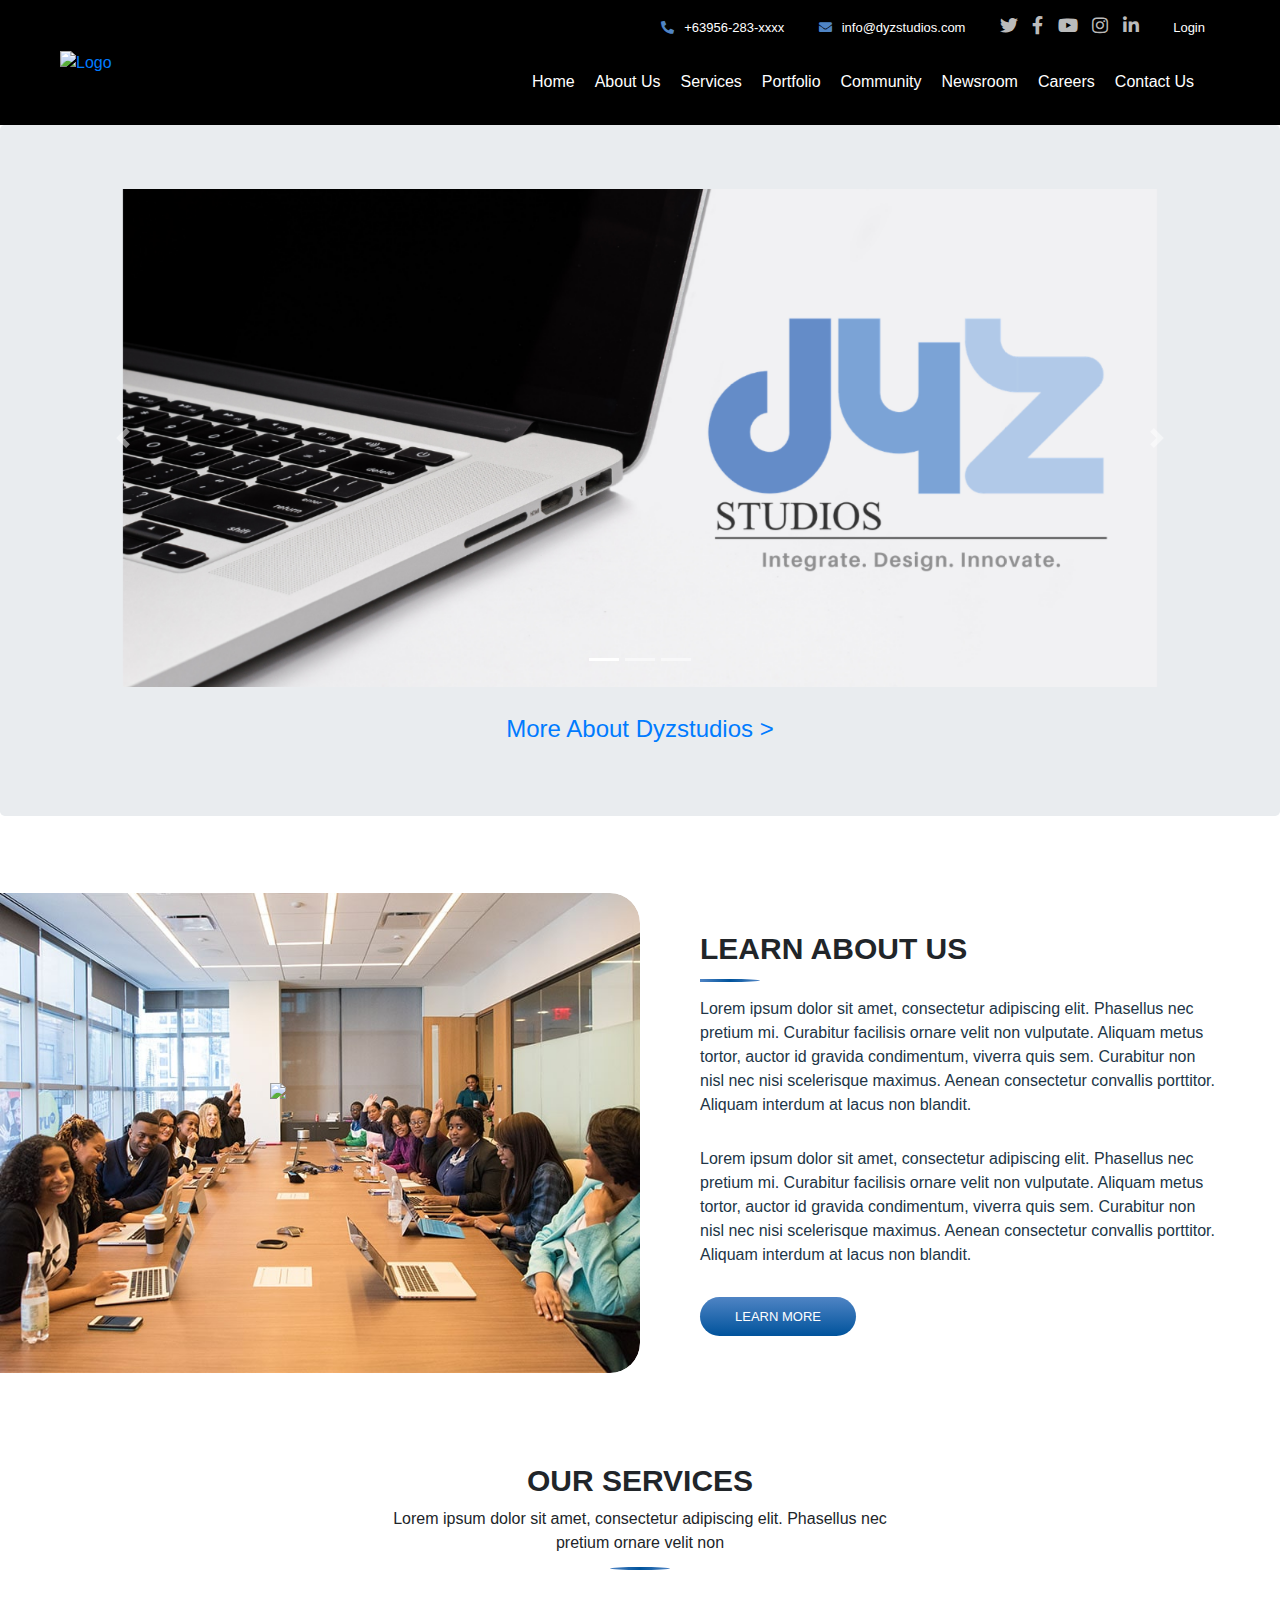
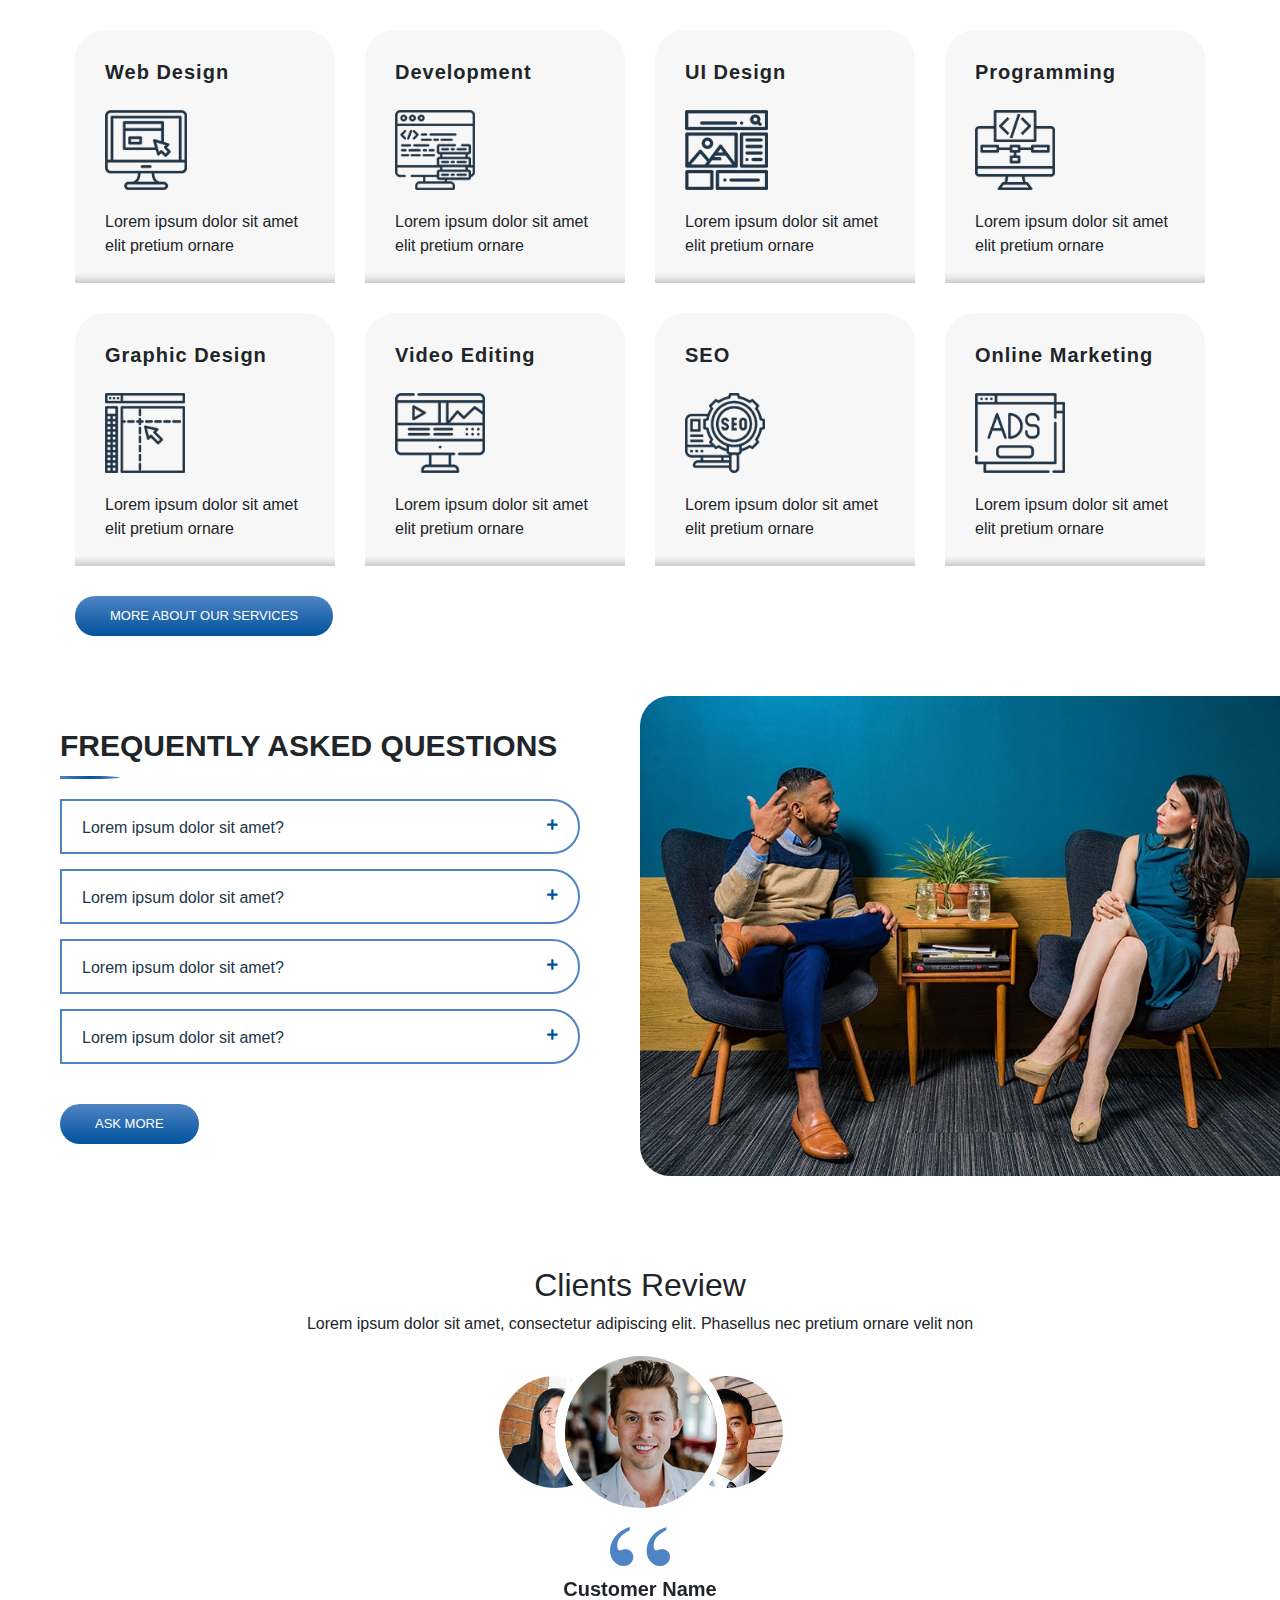
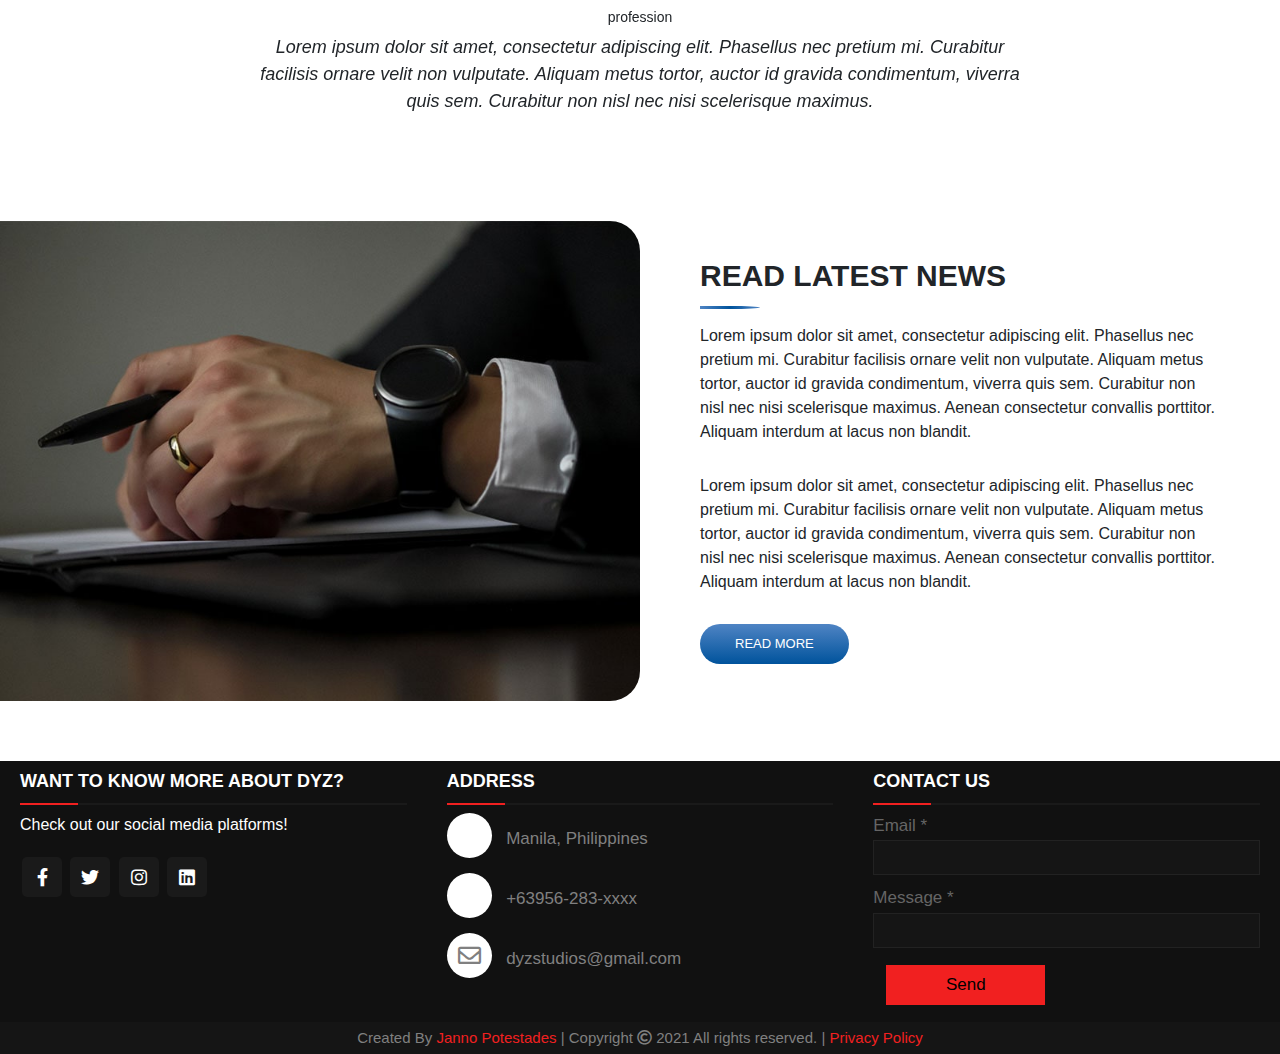
==== commit 7ab7789b: "Updated" ====
--- a/index.html
+++ b/index.html
@@ -400,6 +400,67 @@
 </div>
 <!-- News End -->
 
+<!--footer-->
+<footer>
+	<div class="main-content">
+	  <div class="left box">
+		<h2>Want to know more about Dyz?</h2>
+		<div class="content">
+		  <p>Check out our social media platforms!</p>
+		  <div class="social">
+			<a href="https://www.facebook.com/dyzstudiosph"><span class="fab fa-facebook-f"></span></a>
+			<a href="#"><span class="fab fa-twitter"></span></a>
+			<a href="#"><span class="fab fa-instagram"></span></a>
+			<a href="#"><span class="fab fa-linkedin"></span></a>
+		  </div>
+		</div>
+	  </div>
+
+	  <div class="center box">
+		<h2>Address</h2>
+		<div class="content">
+		  <div class="place">
+			<span class="fas fa-map-marker-alt"></span>
+			<span class="text">Manila, Philippines</span>
+		  </div>
+		  <div class="phone">
+			<span class="fas fa-phone-alt"></span>
+			<span class="text">+63956-283-xxxx</span>
+		  </div>
+		  <div class="email">
+			<span class="fas fa-envelope"></span>
+			<span class="text">dyzstudios@gmail.com</span>
+		  </div>
+		</div>
+	  </div>
+
+	  <div class="right box">
+		<h2>Contact us</h2>
+		<div class="content">
+		  <form action="#">
+			<div class="email">
+			  <div class="text">Email *</div>
+			  <input type="email" required>
+			</div>
+			<div class="msg">
+			  <div class="text">Message *</div>
+			  <input type="textbox" required>
+			</div>
+			<div class="btn">
+			  <button type="submit">Send</button>
+			</div>
+		  </form>
+		</div>
+	  </div>
+	</div>
+	<div class="bottom">
+	  <center>
+		<span class="credit">Created By <a href="#">Janno Potestades</a> | </span>
+			<span>Copyright </span><span class="far fa-copyright"></span><span> 2021 All rights reserved.</span> <span class="privacy"> | <a href="Privacy.html"> Privacy Policy</a></span>
+	  </center>
+	</div>
+  </footer>
+
 <!-- JavaScript Libraries -->
 <script src="https://code.jquery.com/jquery-3.4.1.min.js"></script>
 <script src="https://stackpath.bootstrapcdn.com/bootstrap/4.4.1/js/bootstrap.bundle.min.js"></script>
